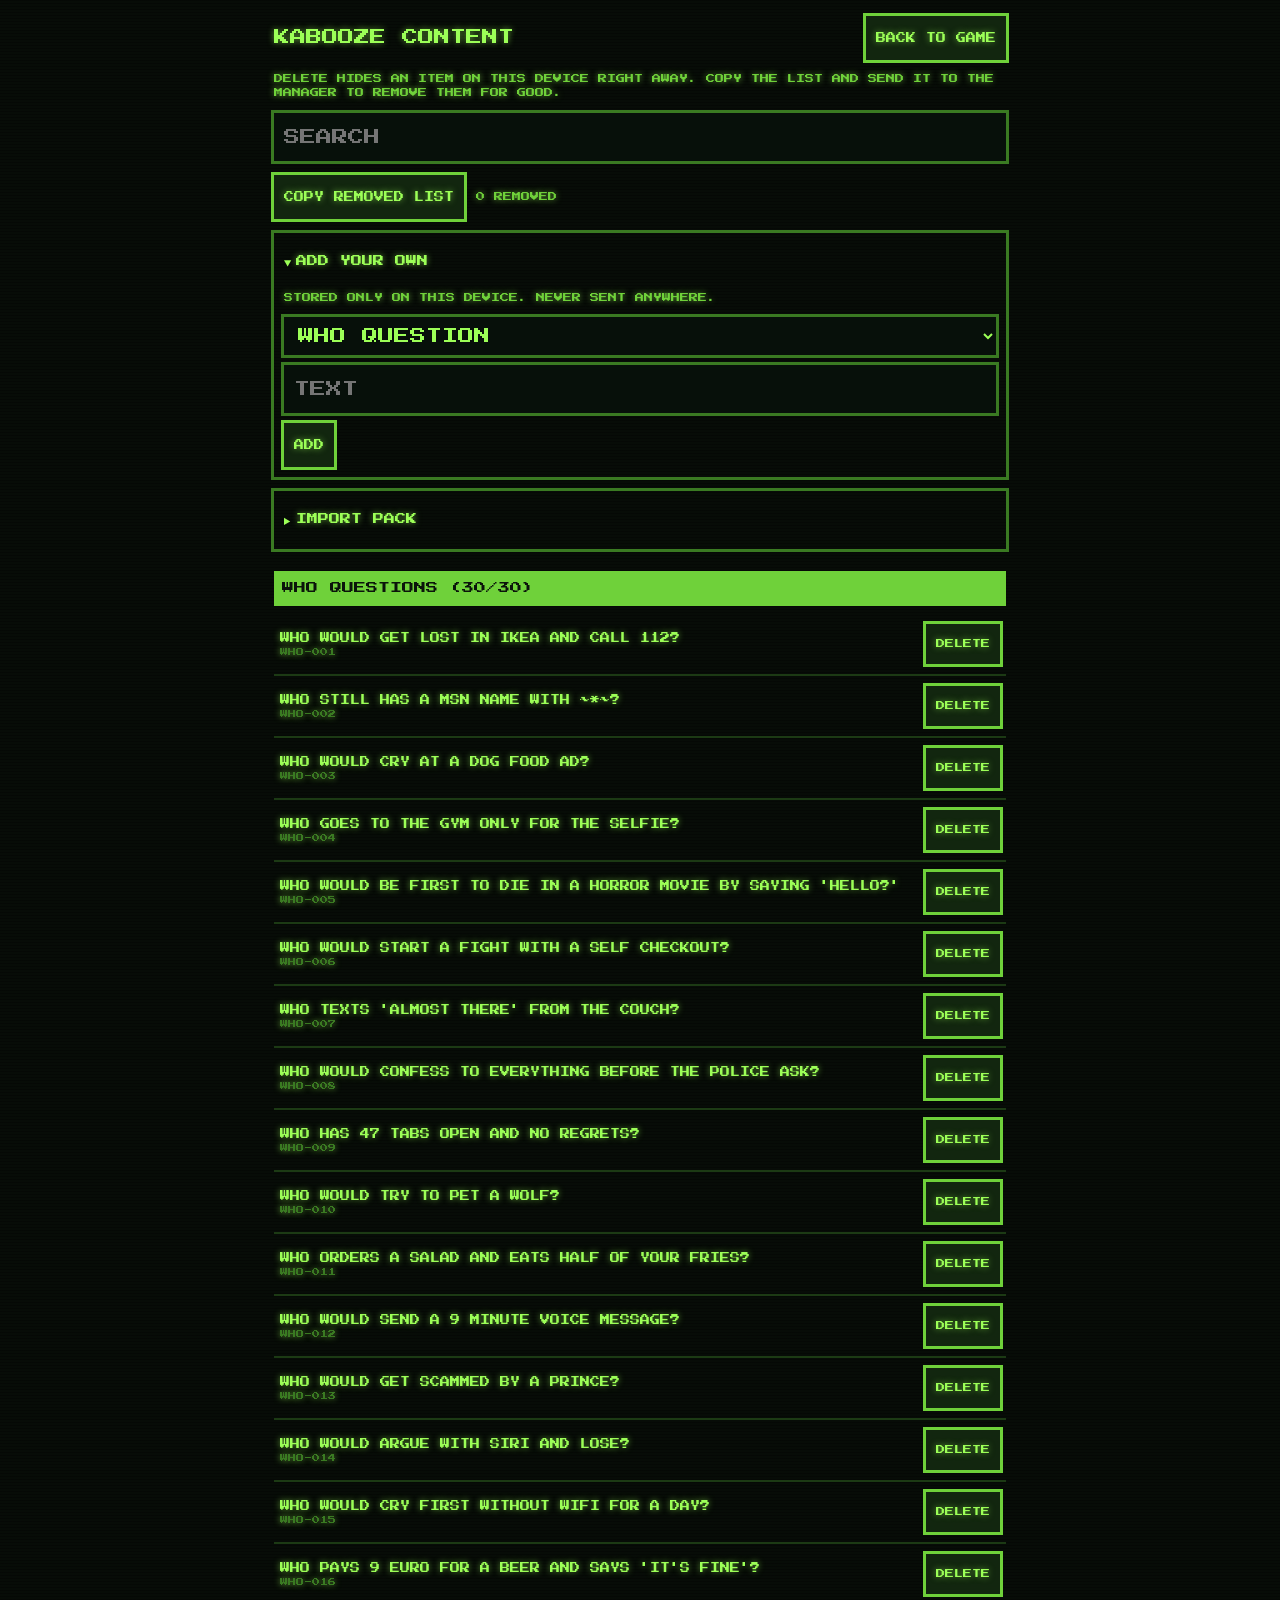
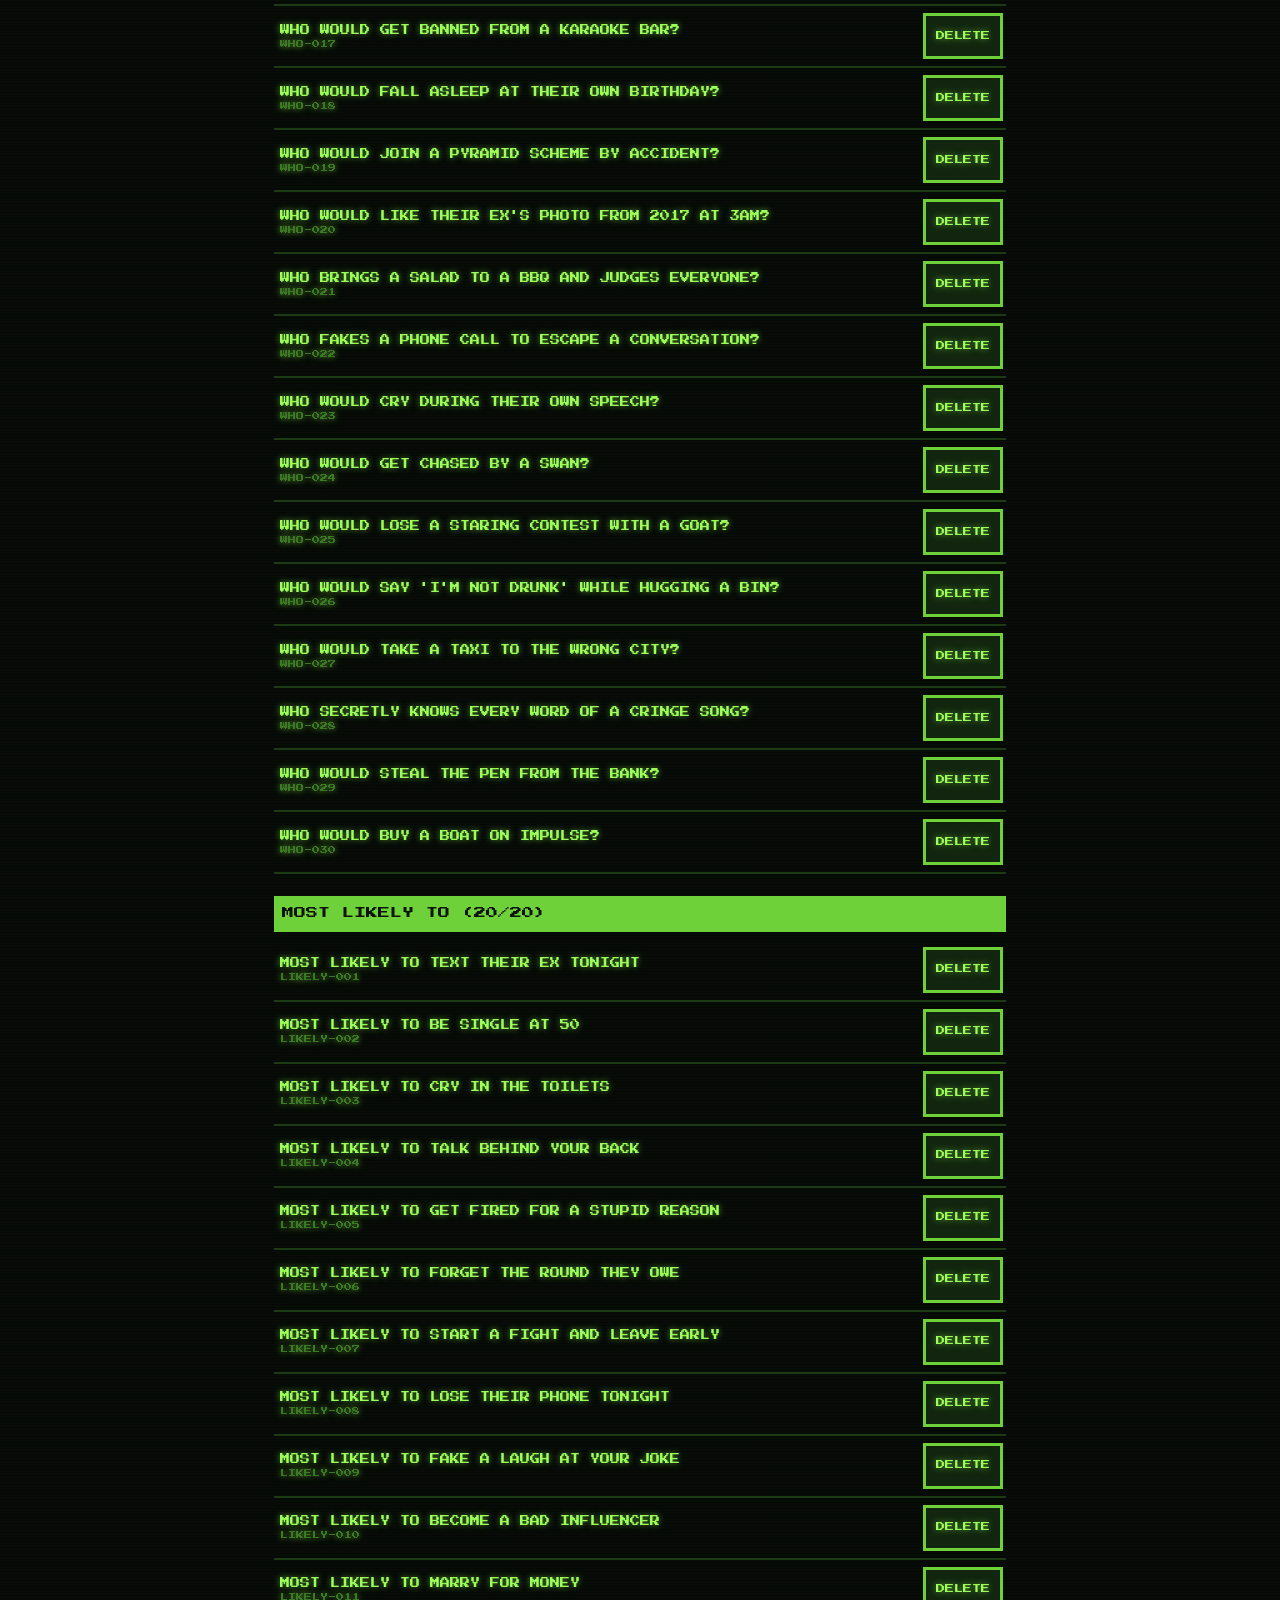
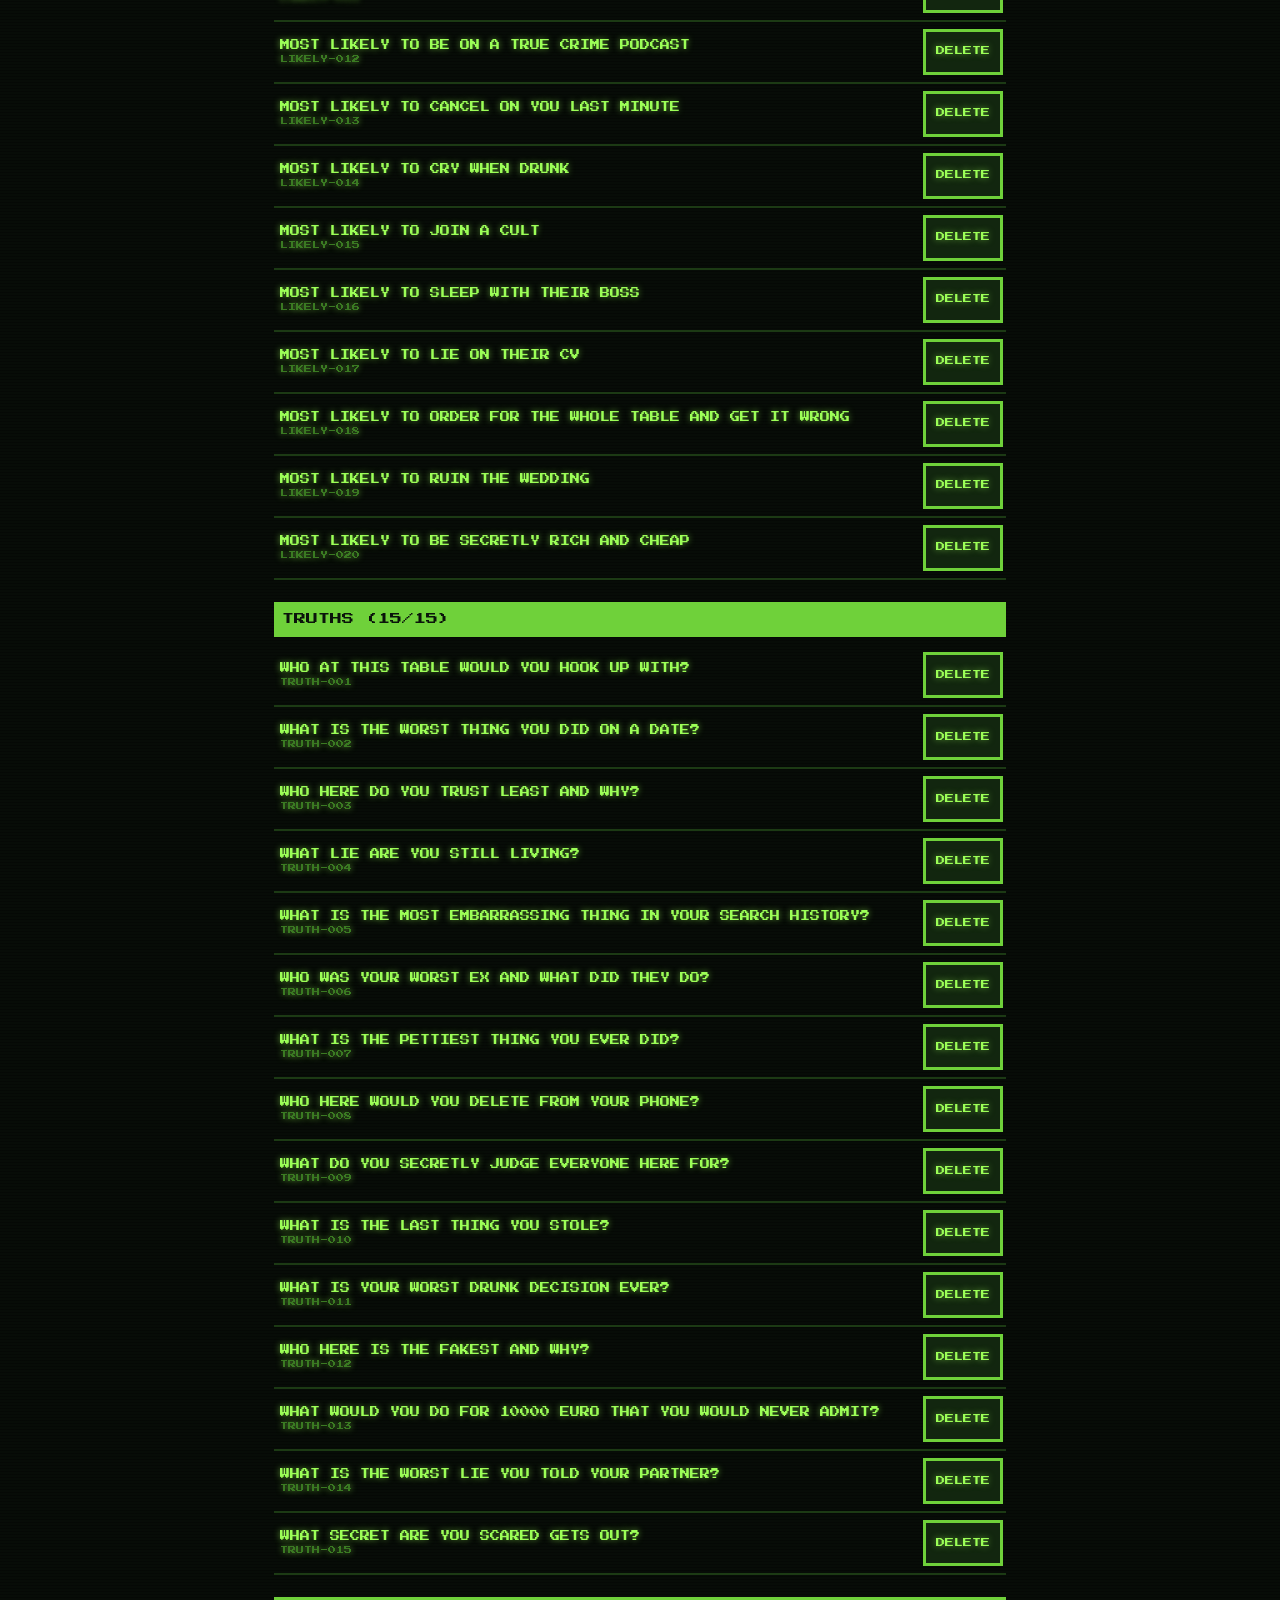
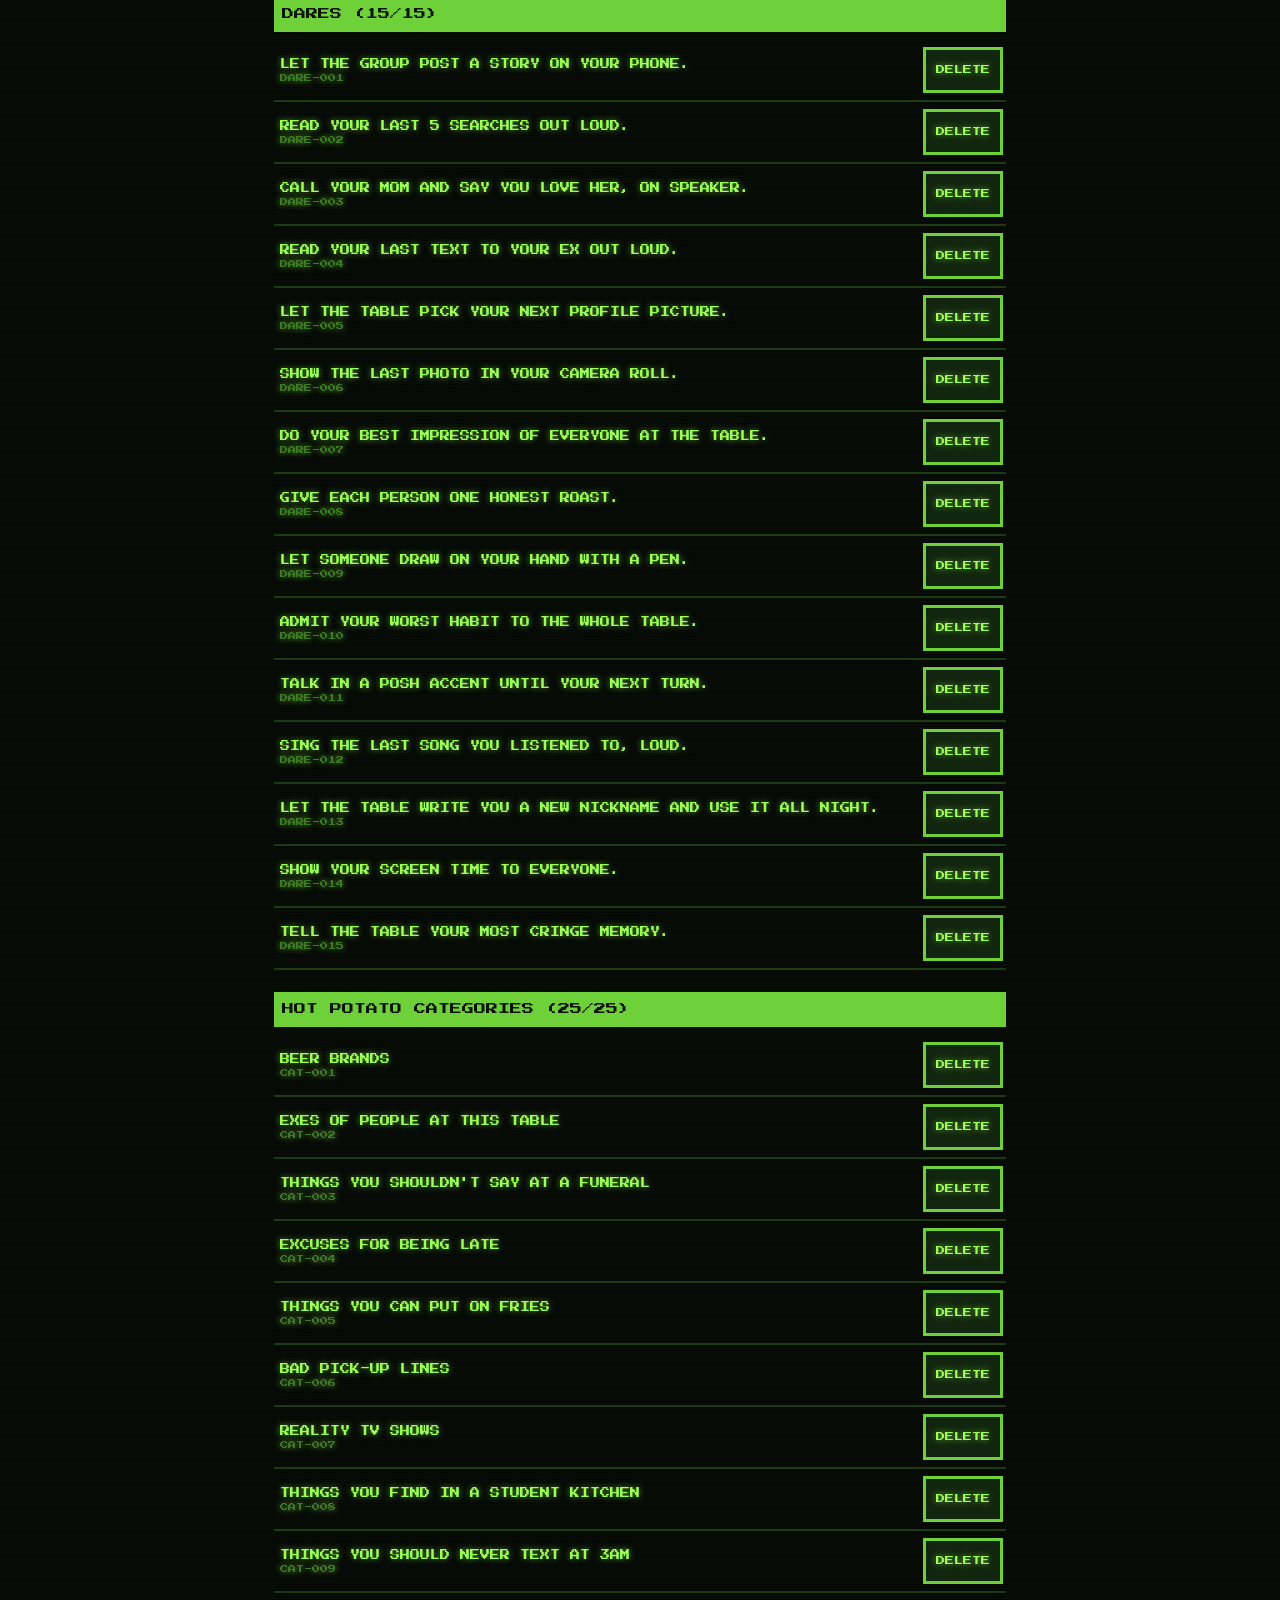
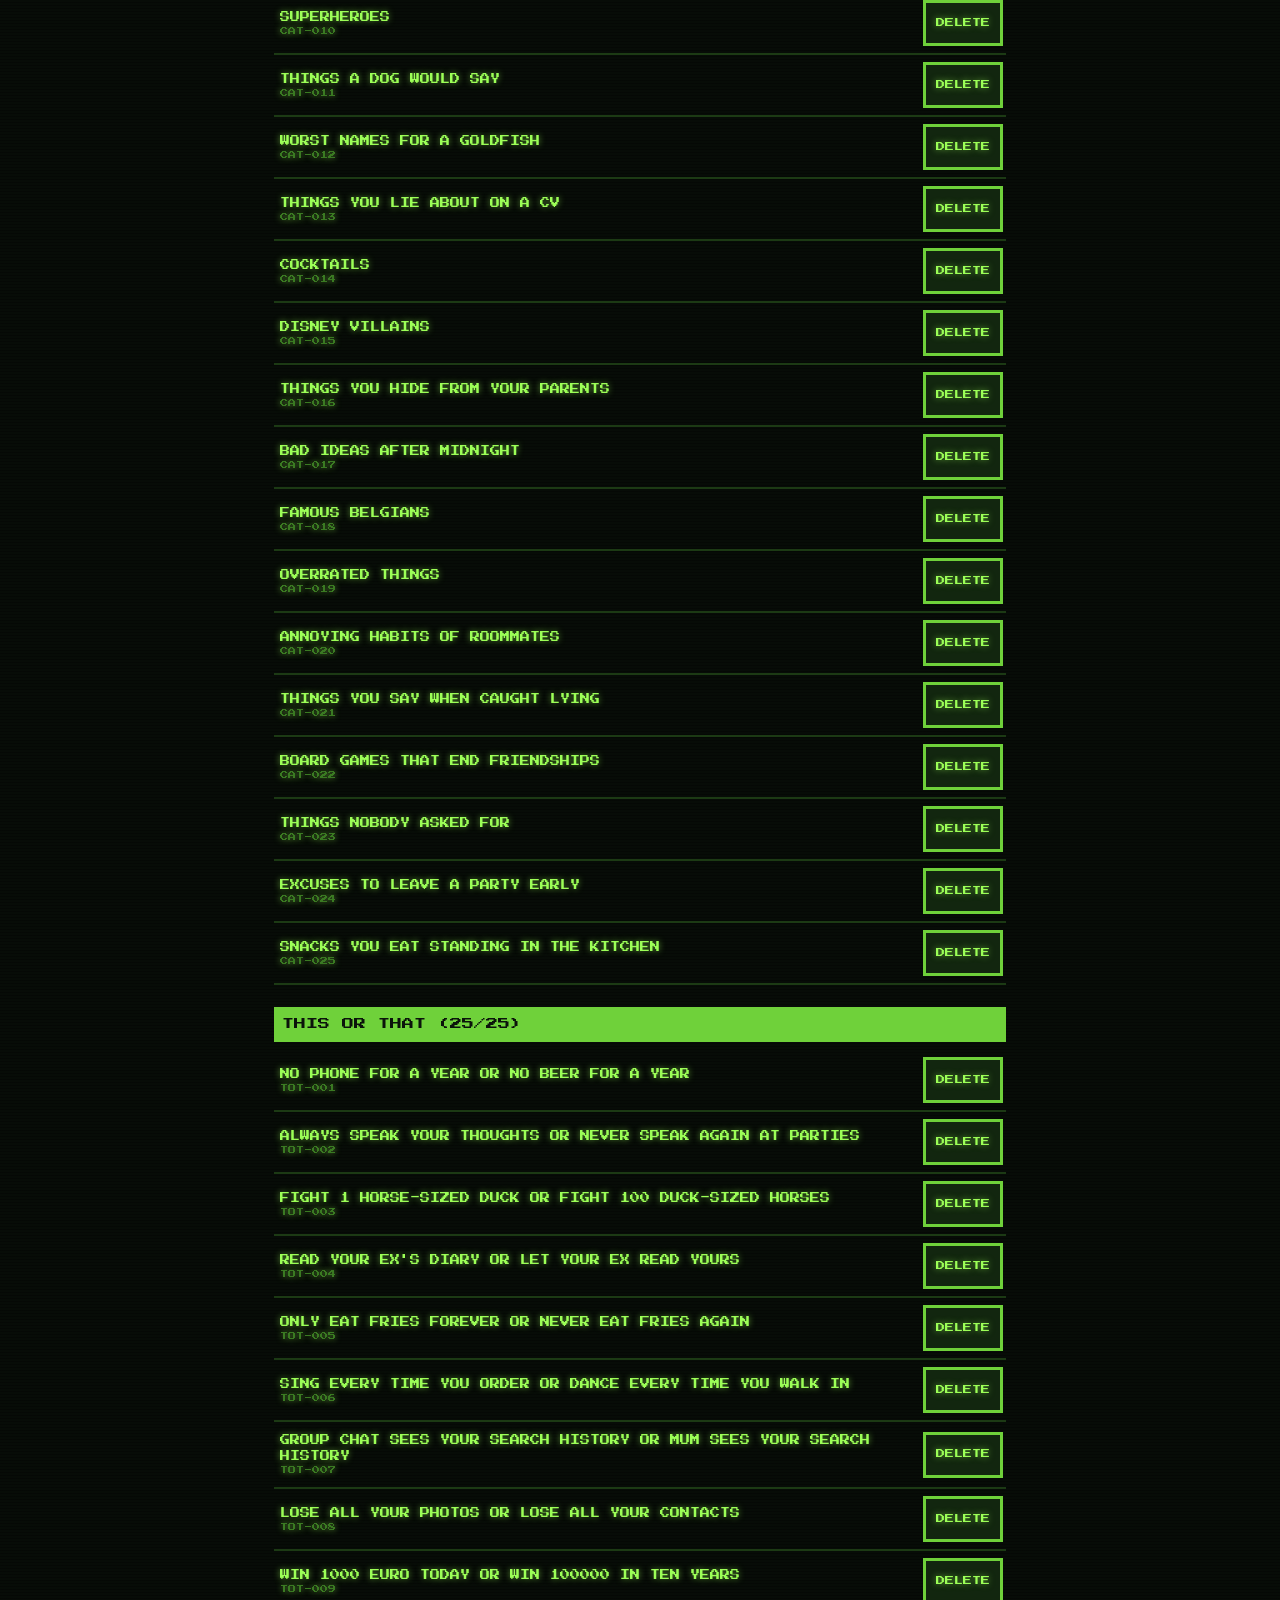
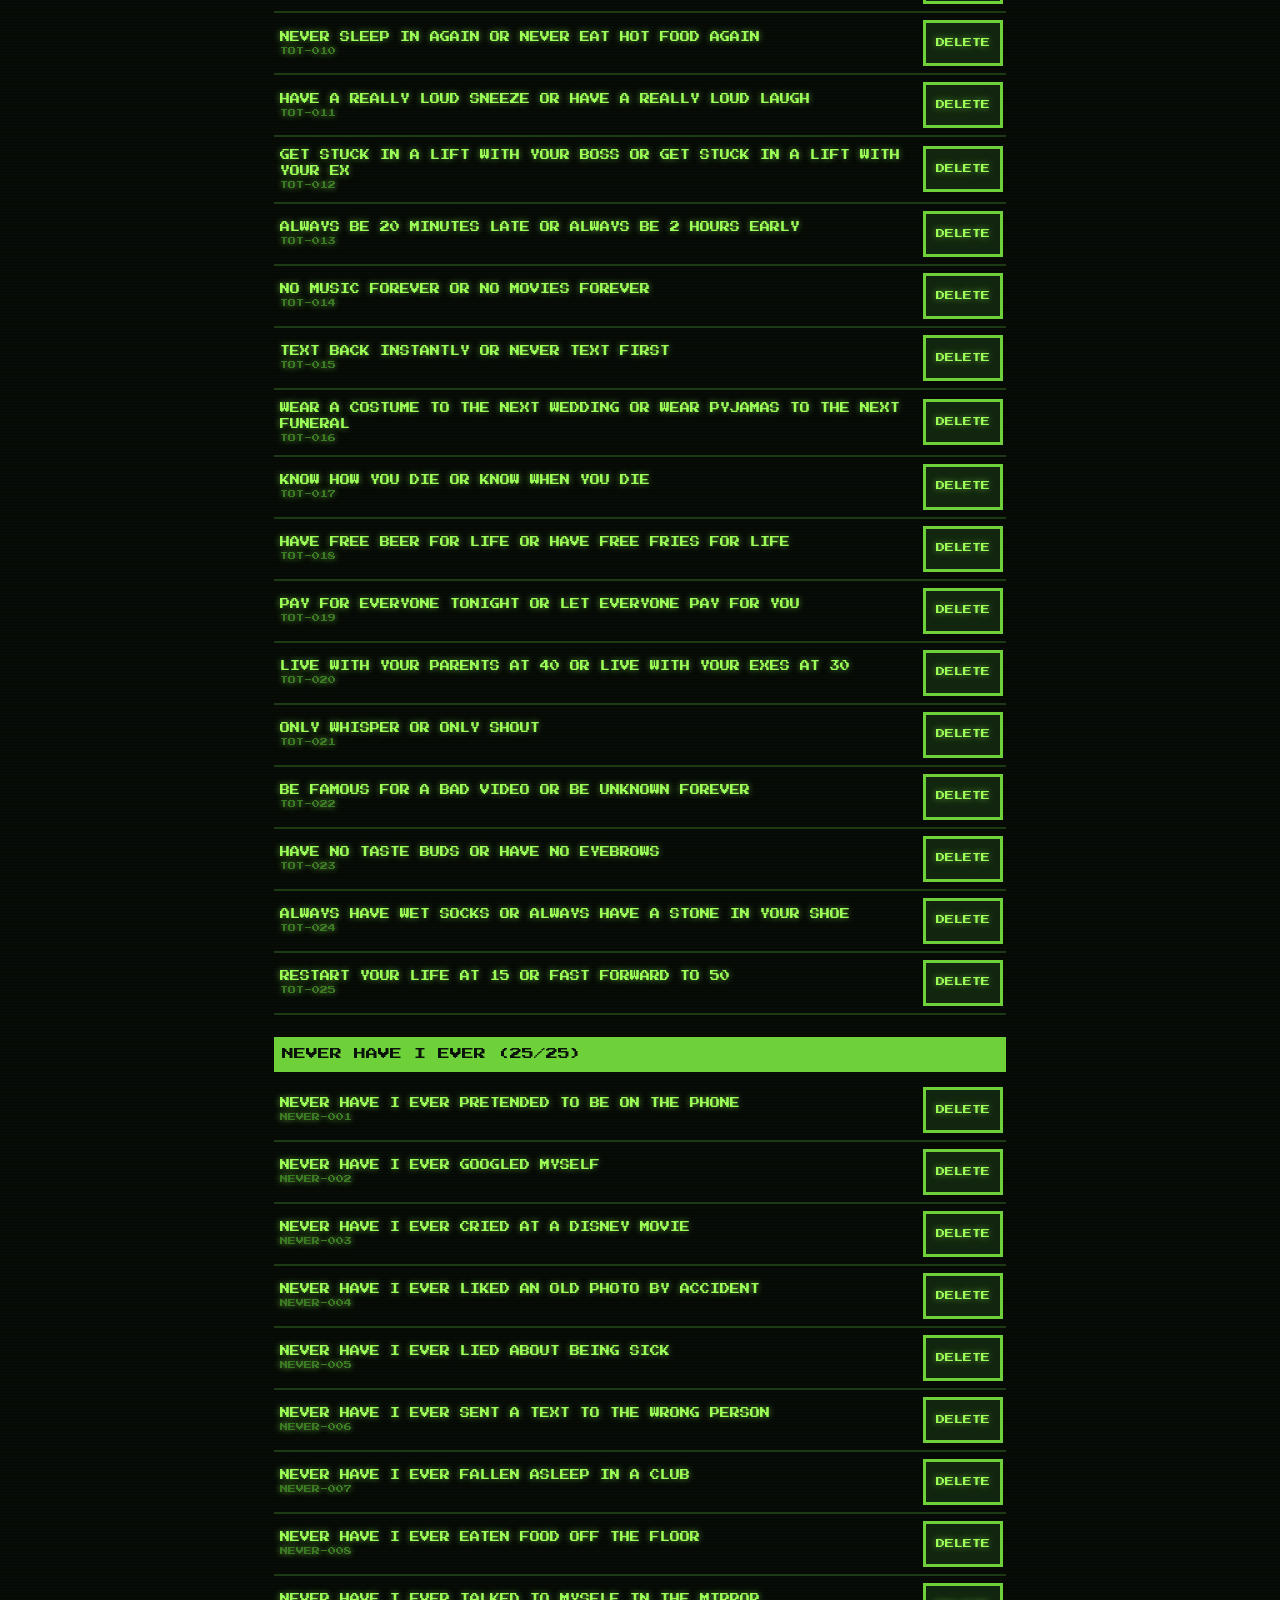
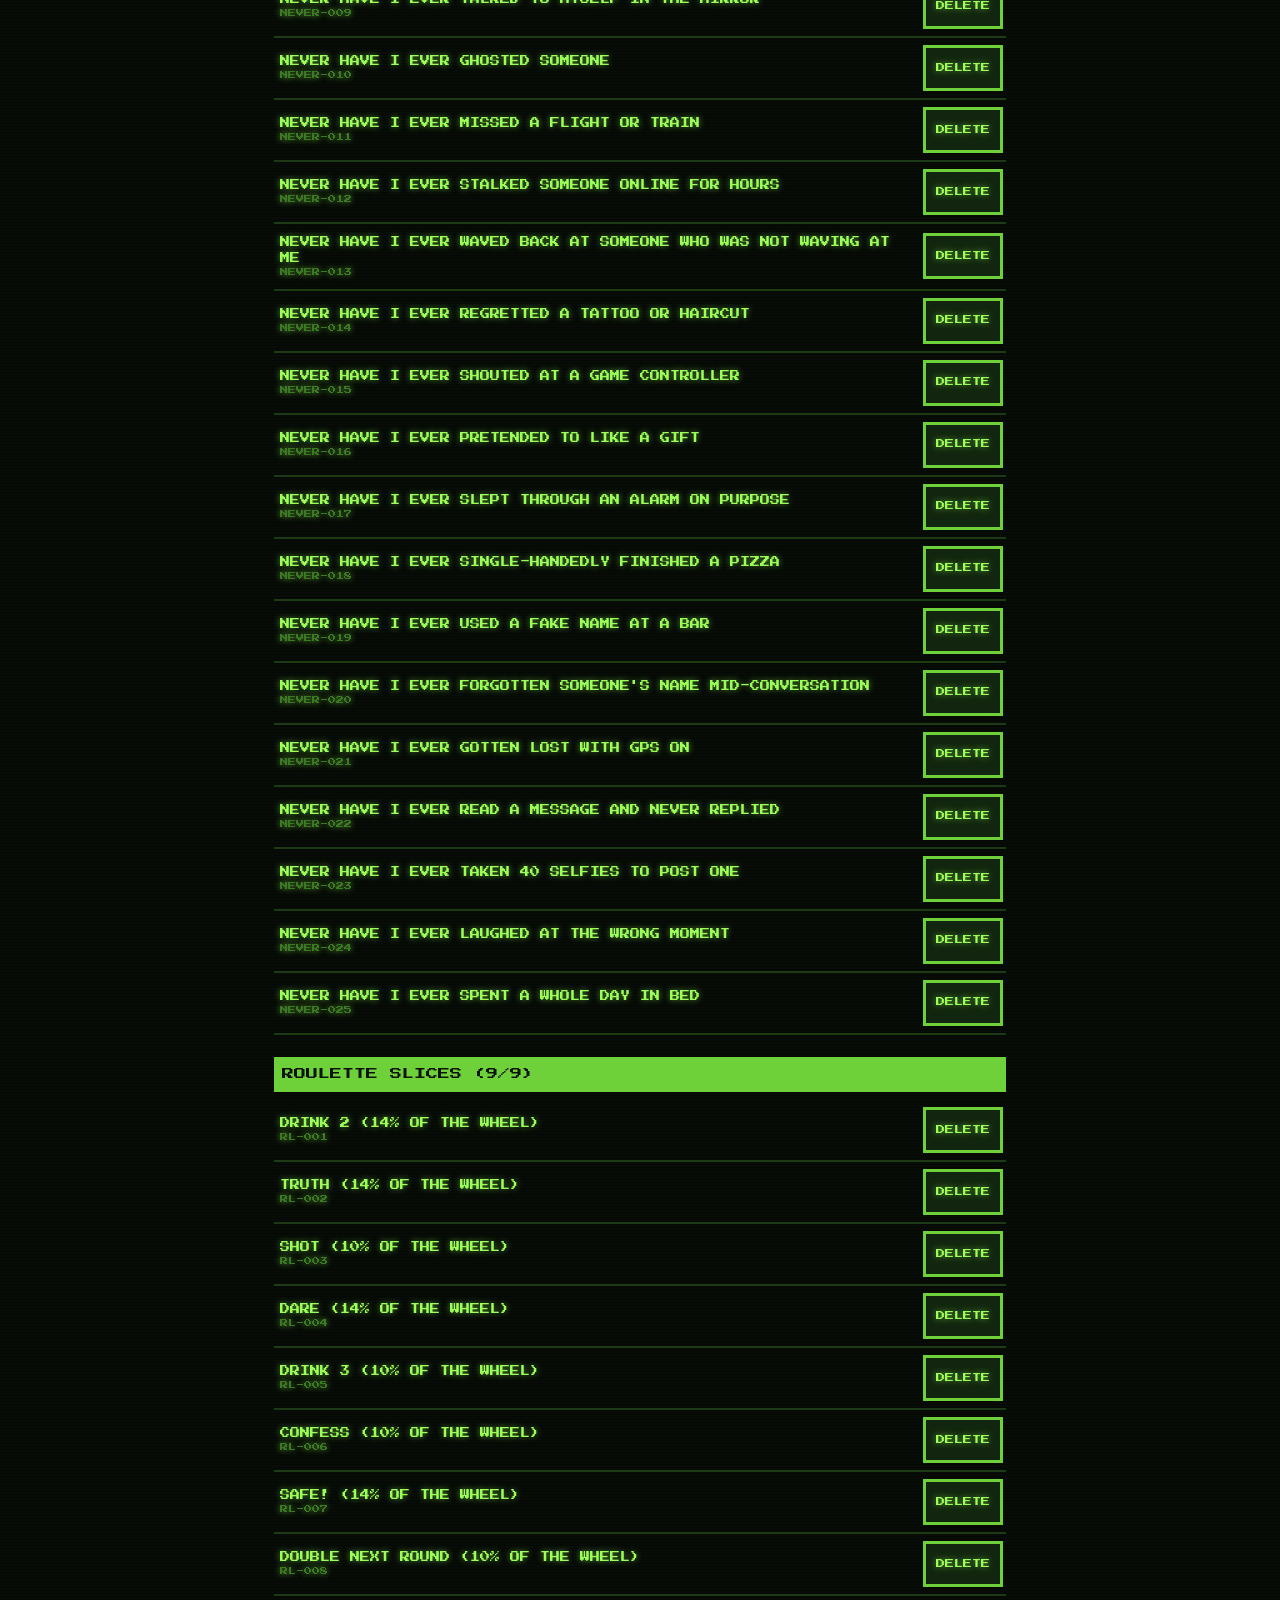
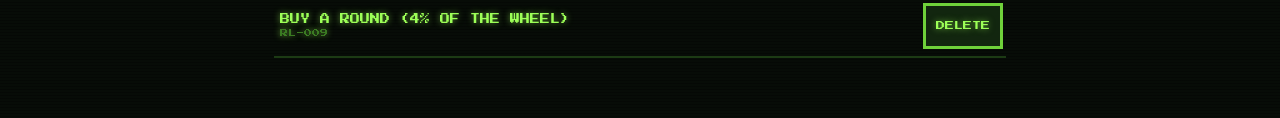
==== content.html @ bb295bc7 "Touch everywhere except round choices, fuse starts at first round, new rounds, content database Co-A" ====
<!doctype html>
<html lang="en">
<head>
<meta charset="utf-8">
<meta name="viewport" content="width=device-width,initial-scale=1">
<meta name="theme-color" content="#0b140b">
<title>KABOOZE CONTENT</title>
<link rel="stylesheet" href="content.css">
</head>
<body>
<main>
  <header>
    <h1>KABOOZE CONTENT</h1>
    <a class="b" href="index.html">BACK TO GAME</a>
  </header>
  <p class="note">DELETE HIDES AN ITEM ON THIS DEVICE RIGHT AWAY. COPY THE LIST AND SEND IT TO THE MANAGER TO REMOVE THEM FOR GOOD.</p>
  <input id="q" type="text" placeholder="SEARCH" autocomplete="off" spellcheck="false">
  <div class="bar"><button class="b" id="copy">COPY REMOVED LIST</button><span id="rc"></span></div>
  <details id="addbox" open>
    <summary>ADD YOUR OWN</summary>
    <p class="note">STORED ONLY ON THIS DEVICE. NEVER SENT ANYWHERE.</p>
    <select id="ctype">
      <option value="who">WHO QUESTION</option><option value="likely">MOST LIKELY TO</option><option value="post">WHO POSTED THIS</option>
      <option value="truth">TRUTH</option><option value="dare">DARE</option><option value="category">HOT POTATO CATEGORY</option>
      <option value="tot">THIS OR THAT (A | B)</option><option value="never">NEVER HAVE I EVER</option>
    </select>
    <input id="ctext" type="text" maxlength="120" placeholder="TEXT" autocomplete="off" spellcheck="false">
    <input id="cauthor" type="text" maxlength="12" placeholder="PLAYER NAME THIS POST BELONGS TO" autocomplete="off" spellcheck="false" hidden>
    <button id="cadd">ADD</button> <span id="cmsg" class="msg"></span>
  </details>
  <details id="packbox">
    <summary>IMPORT PACK</summary>
    <p class="note">PASTE A JSON ARRAY LIKE [{"type":"who","text":"WHO ...?"},{"type":"post","text":"...","author":"BERT"}]</p>
    <textarea id="pack" rows="6" spellcheck="false" placeholder='[{"type":"post","text":"...","author":"BERT"}]'></textarea>
    <button id="pimp">IMPORT</button> <span id="pmsg" class="msg"></span>
  </details>
  <div id="list"></div>
</main>
<script src="js/content-fallback.js"></script>
<script src="js/content.js"></script>
</body>
</html>
---- content.css ----
@font-face { font-family: 'PS2P'; src: url('assets/fonts/pressstart2p.ttf') format('truetype'); font-display: swap; }
* { box-sizing: border-box; margin: 0; padding: 0; }
html { background: #070c07; }
body { font-family: 'PS2P', monospace; color: #9cff57; font-size: 11px; line-height: 1.6; text-transform: uppercase; text-shadow: 0 0 6px rgba(156,255,87,.6);
  background-image: repeating-linear-gradient(to bottom, rgba(0,0,0,.3) 0 1px, transparent 1px 3px); min-height: 100vh; }
main { max-width: 760px; margin: 0 auto; padding: 16px 14px 60px; }
header { display: flex; align-items: center; justify-content: space-between; gap: 10px; margin-bottom: 12px; }
h1 { font-size: 16px; font-weight: normal; }
h2 { font-size: 12px; font-weight: normal; margin: 22px 0 8px; padding: 8px; background: #6fd13a; color: #0b140b; text-shadow: none; position: sticky; top: 0; z-index: 2; }
.note { color: #6fd13a; font-size: 9px; margin-bottom: 12px; }
.b, button { font: inherit; font-size: 10px; text-transform: uppercase; color: #9cff57; background: #12260f; border: 0; padding: 12px 10px; min-height: 44px; cursor: pointer; text-decoration: none; display: inline-flex; align-items: center; justify-content: center;
  box-shadow: 0 0 0 3px #6fd13a; text-shadow: inherit; }
.b:active, button:active { background: #9cff57; color: #0b140b; }
input { font: inherit; font-size: 16px; text-transform: uppercase; width: 100%; height: 48px; padding: 0 10px; color: #9cff57; background: #07100a; border: 0; outline: 0; caret-color: #9cff57; caret-shape: block; box-shadow: 0 0 0 3px #3a7a22; margin-bottom: 14px; }
input:focus { box-shadow: 0 0 0 3px #9cff57; }
.bar { display: flex; align-items: center; gap: 12px; flex-wrap: wrap; margin-bottom: 6px; }
#rc { color: #6fd13a; font-size: 9px; }
.it { display: flex; align-items: center; gap: 10px; padding: 10px 6px; border-bottom: 2px solid #1c3a14; }
.it span { flex: 1; min-width: 0; word-break: break-word; font-size: 10px; }
.it small { display: block; color: #3a7a22; font-size: 8px; }
.it button { flex: none; min-height: 40px; font-size: 9px; }
.it.gone span { text-decoration: line-through; color: #3a7a22; }
.it.gone button { box-shadow: 0 0 0 3px #ff6a2a; color: #ff6a2a; }

details { margin: 14px 0; box-shadow: 0 0 0 3px #3a7a22; padding: 10px; }
summary { cursor: pointer; font-size: 11px; min-height: 28px; }
details > * { margin-top: 10px; }
select, textarea { font: inherit; font-size: 16px; text-transform: uppercase; width: 100%; padding: 10px; color: #9cff57; background: #07100a; border: 0; outline: 0; box-shadow: 0 0 0 3px #3a7a22; display: block; }
textarea { text-transform: none; font-size: 12px; }
details input { margin-bottom: 0; }
.msg { font-size: 9px; color: #ff6a2a; }
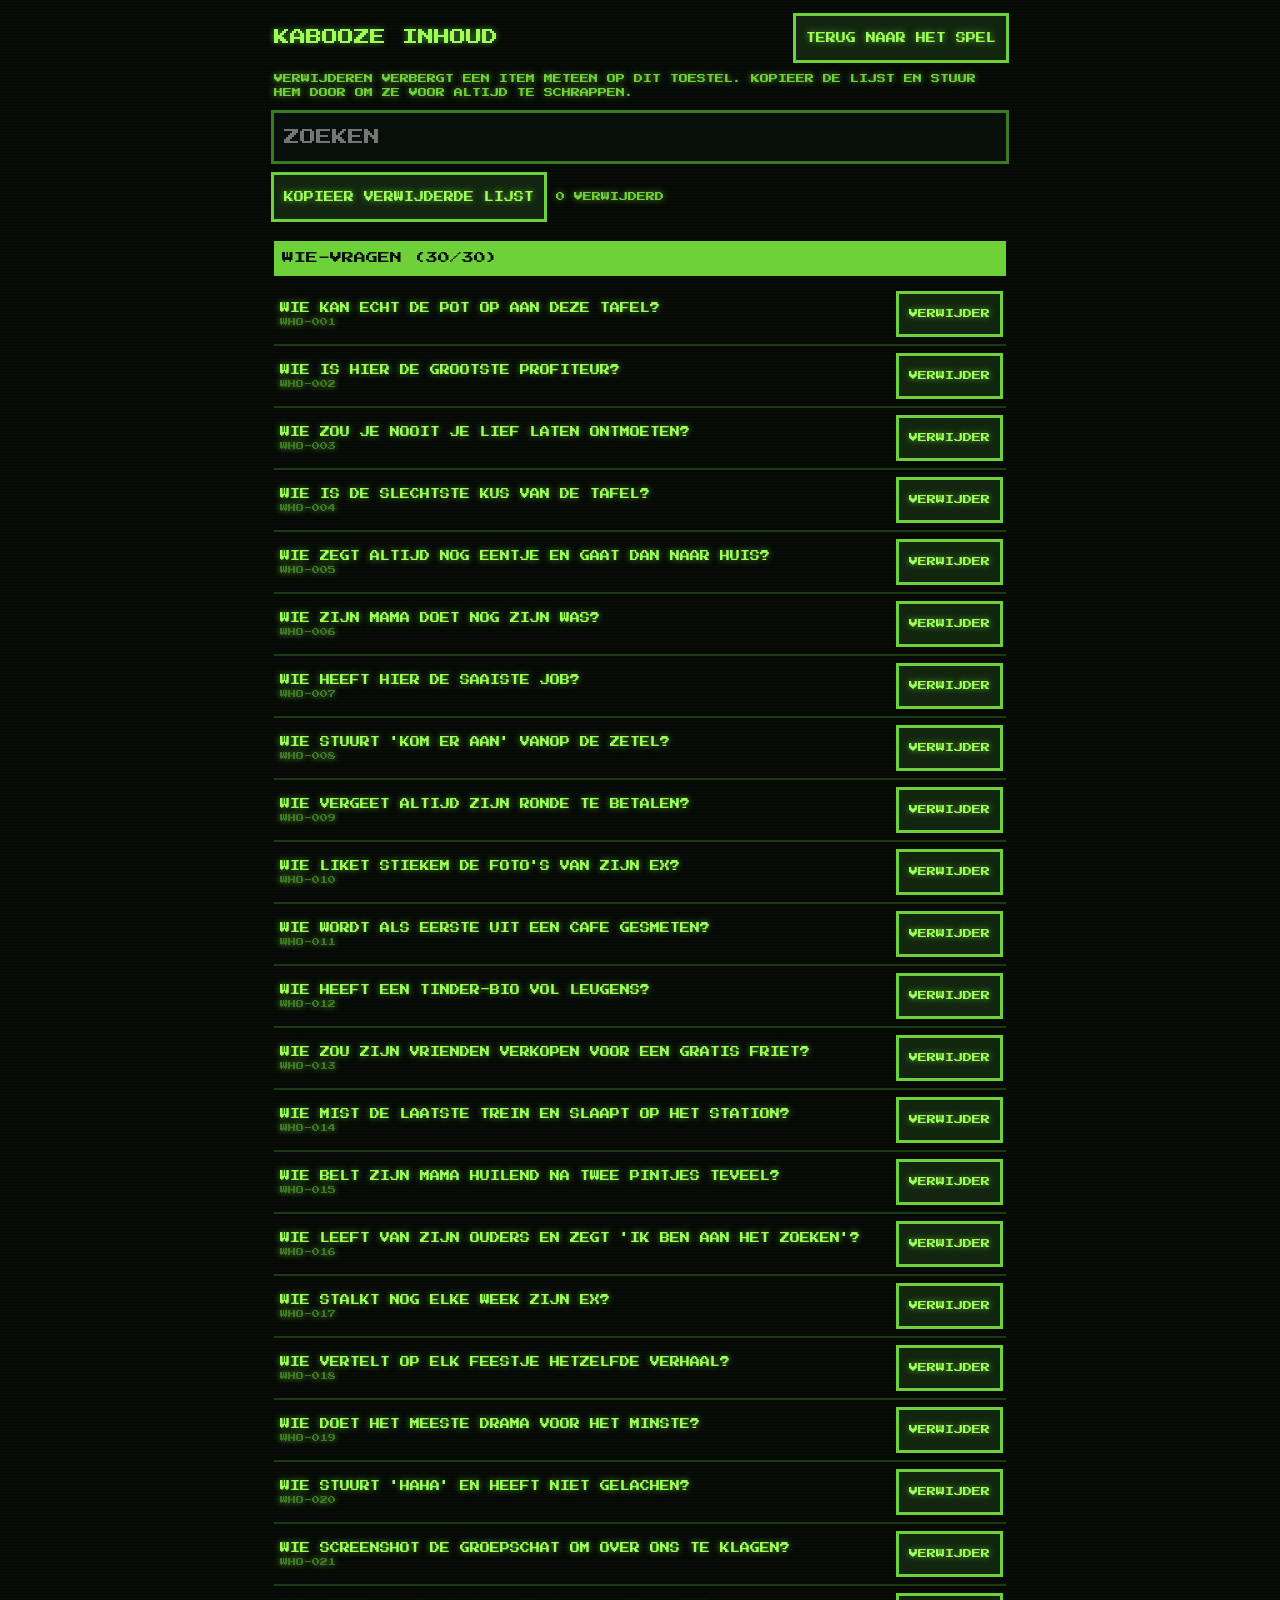
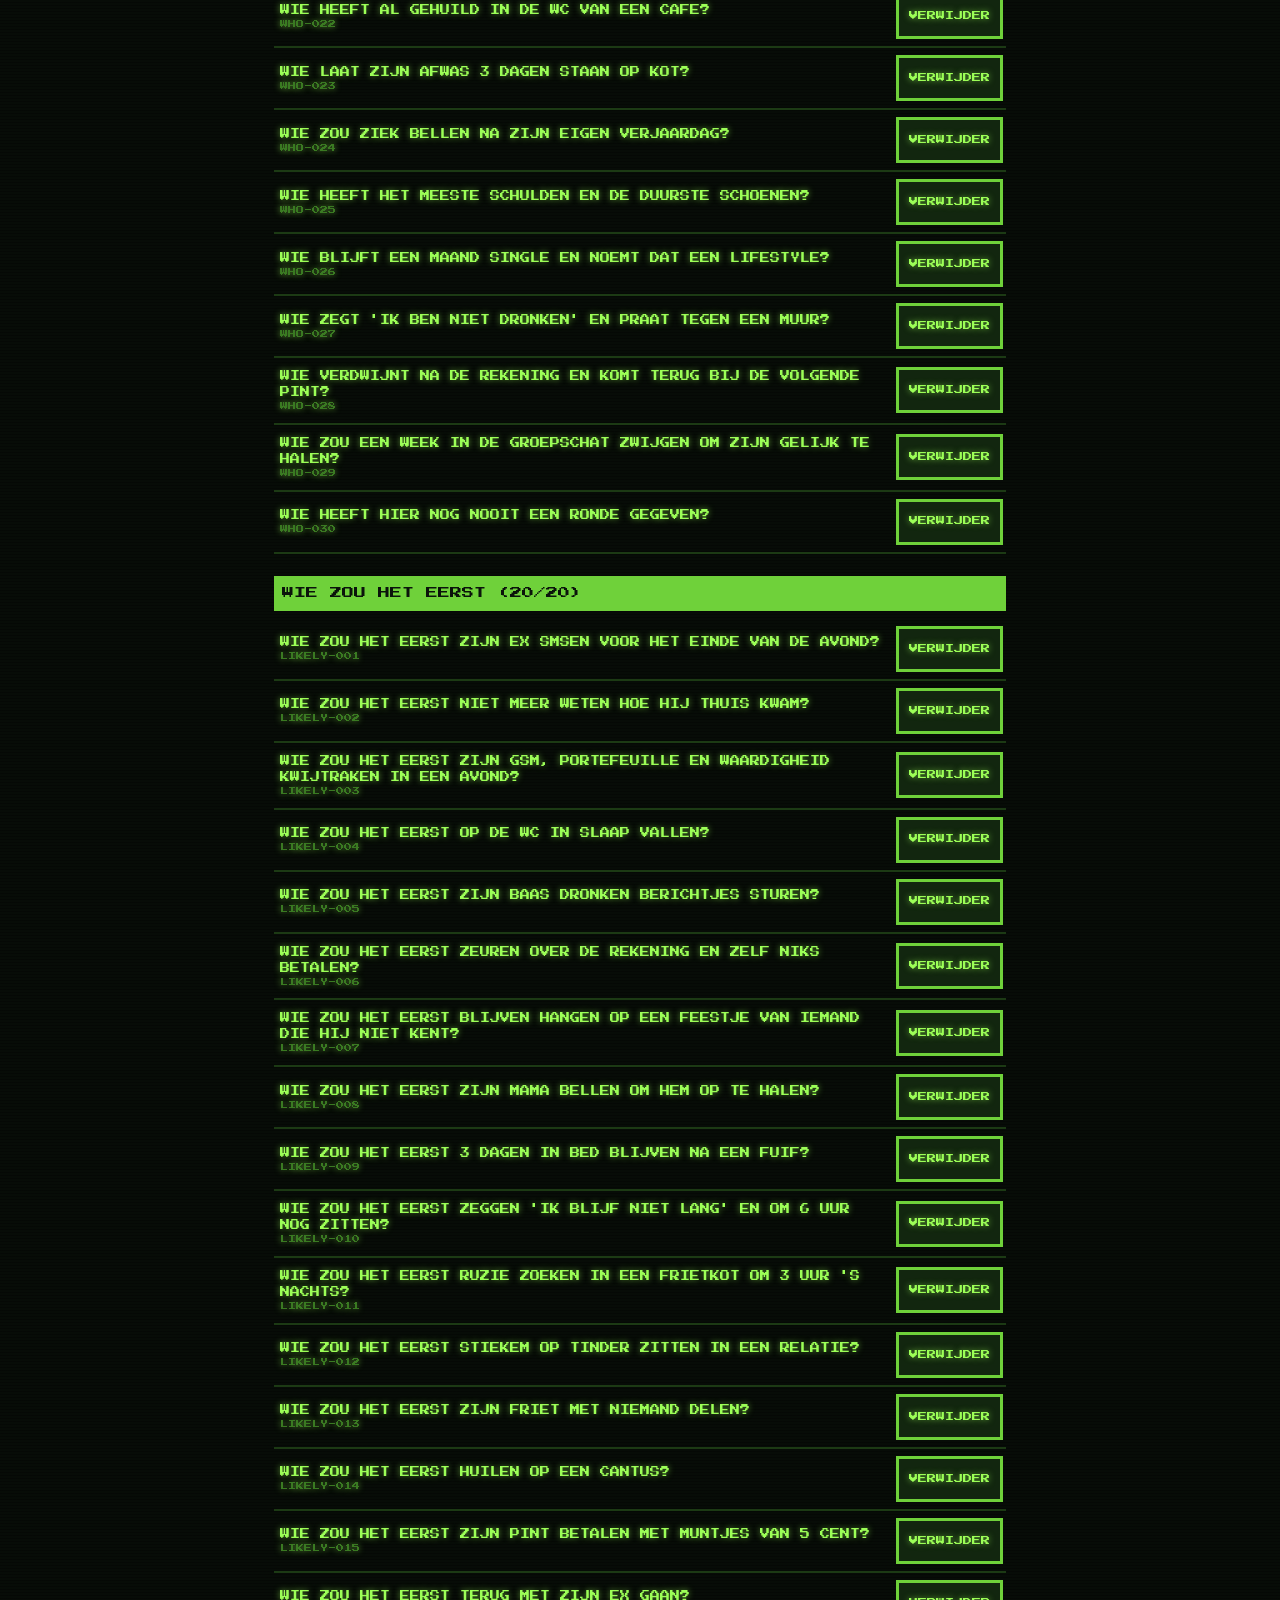
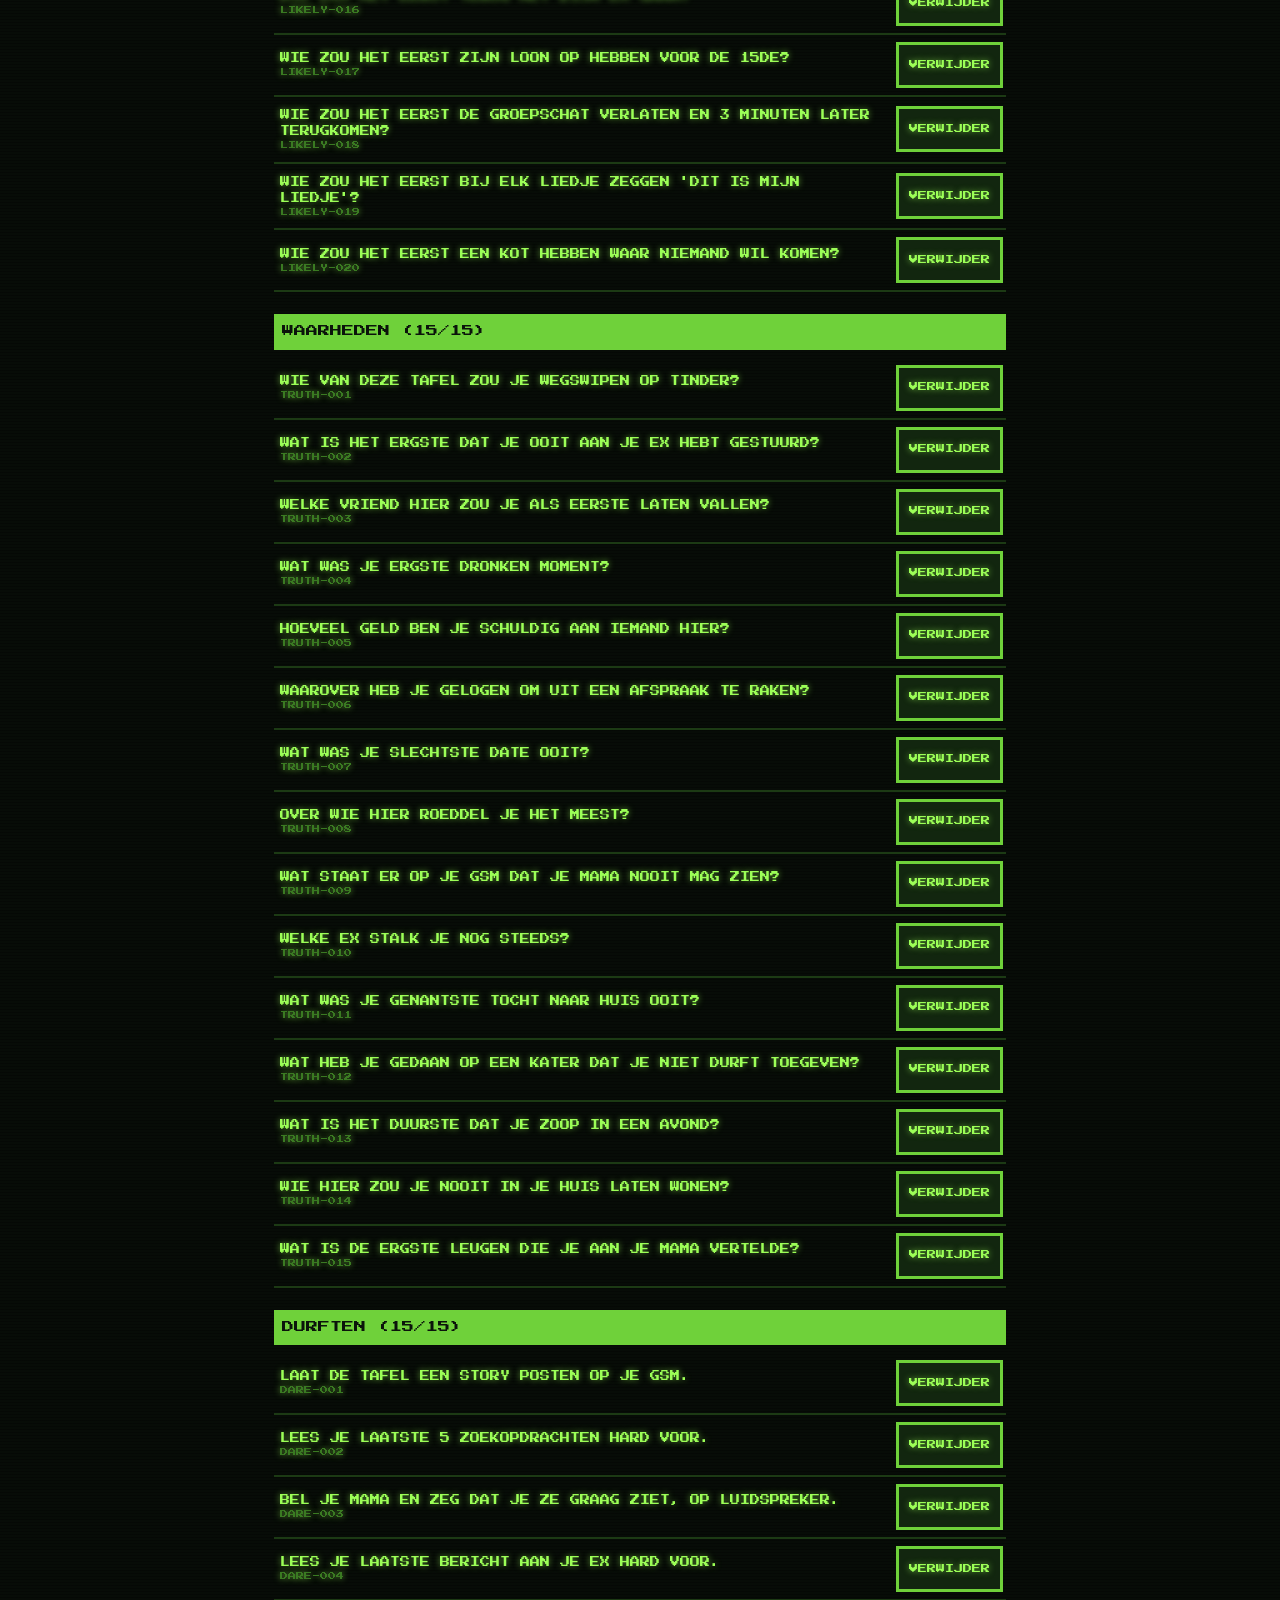
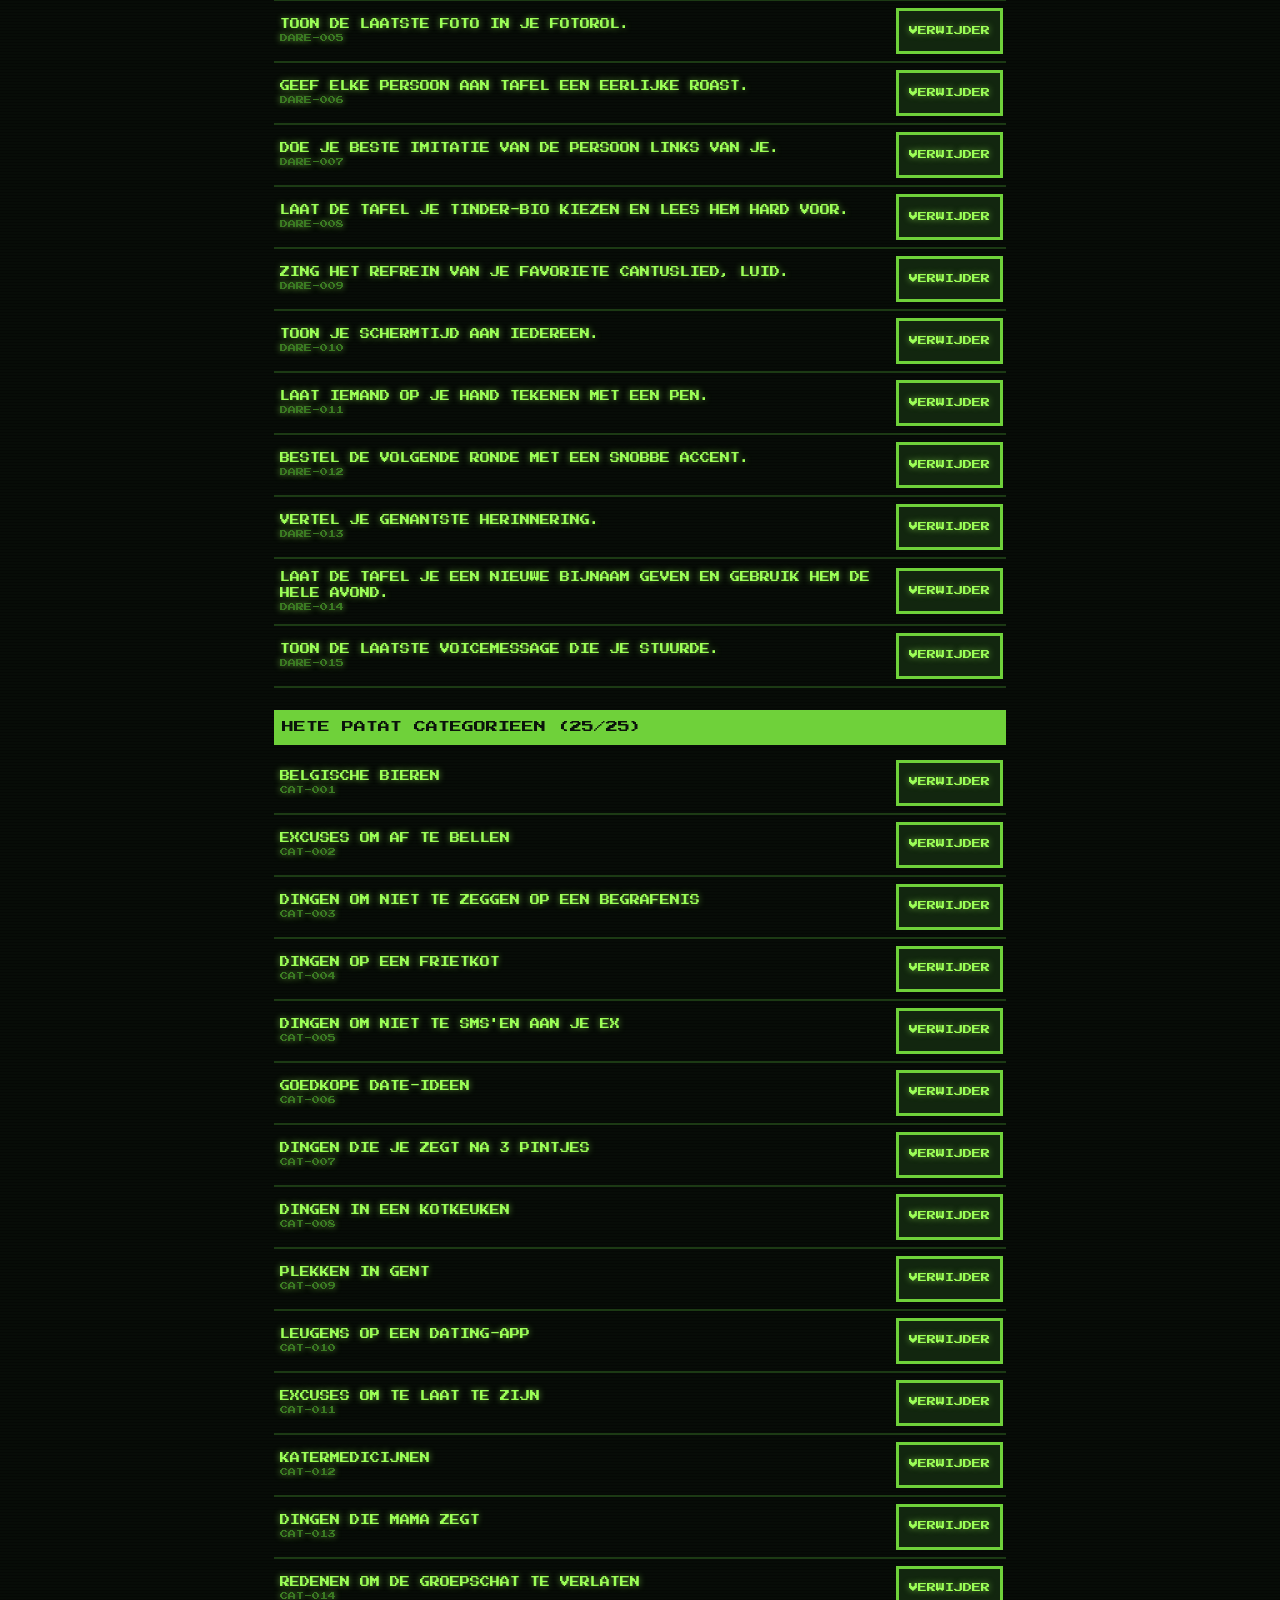
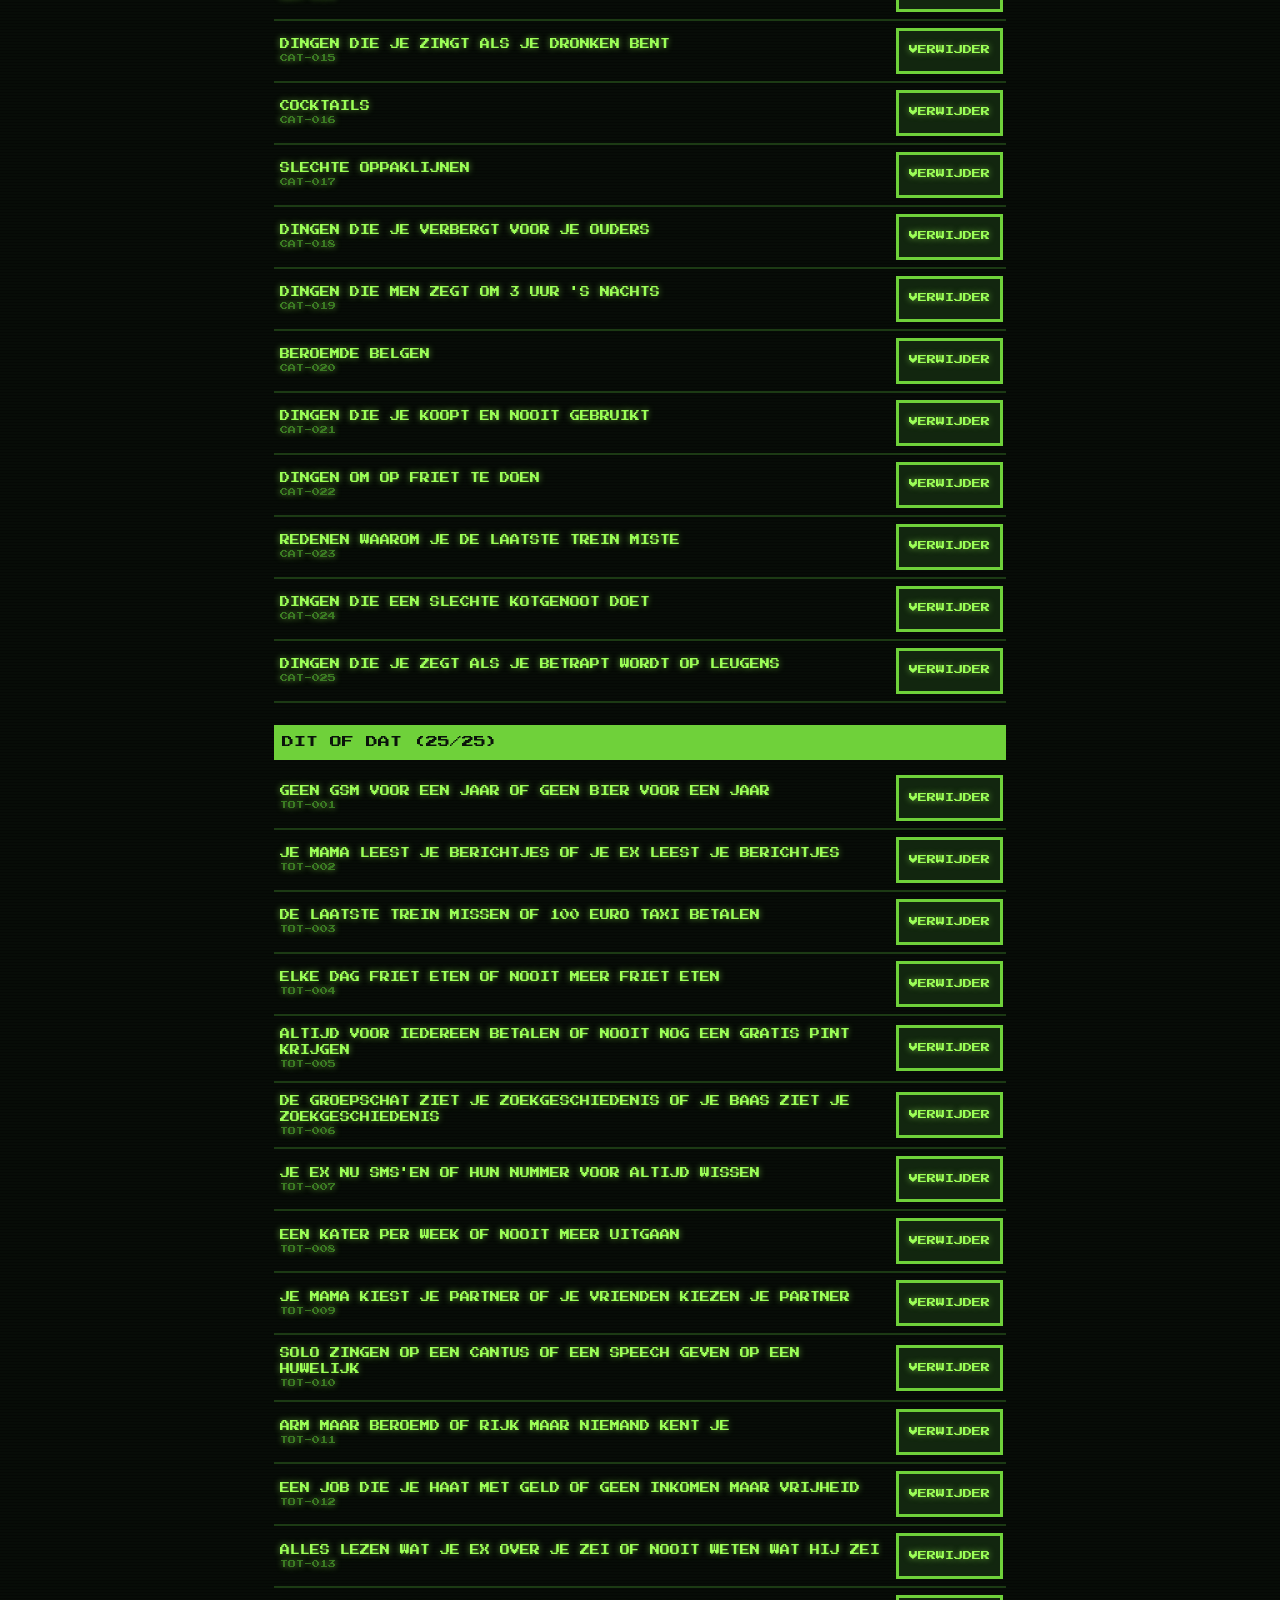
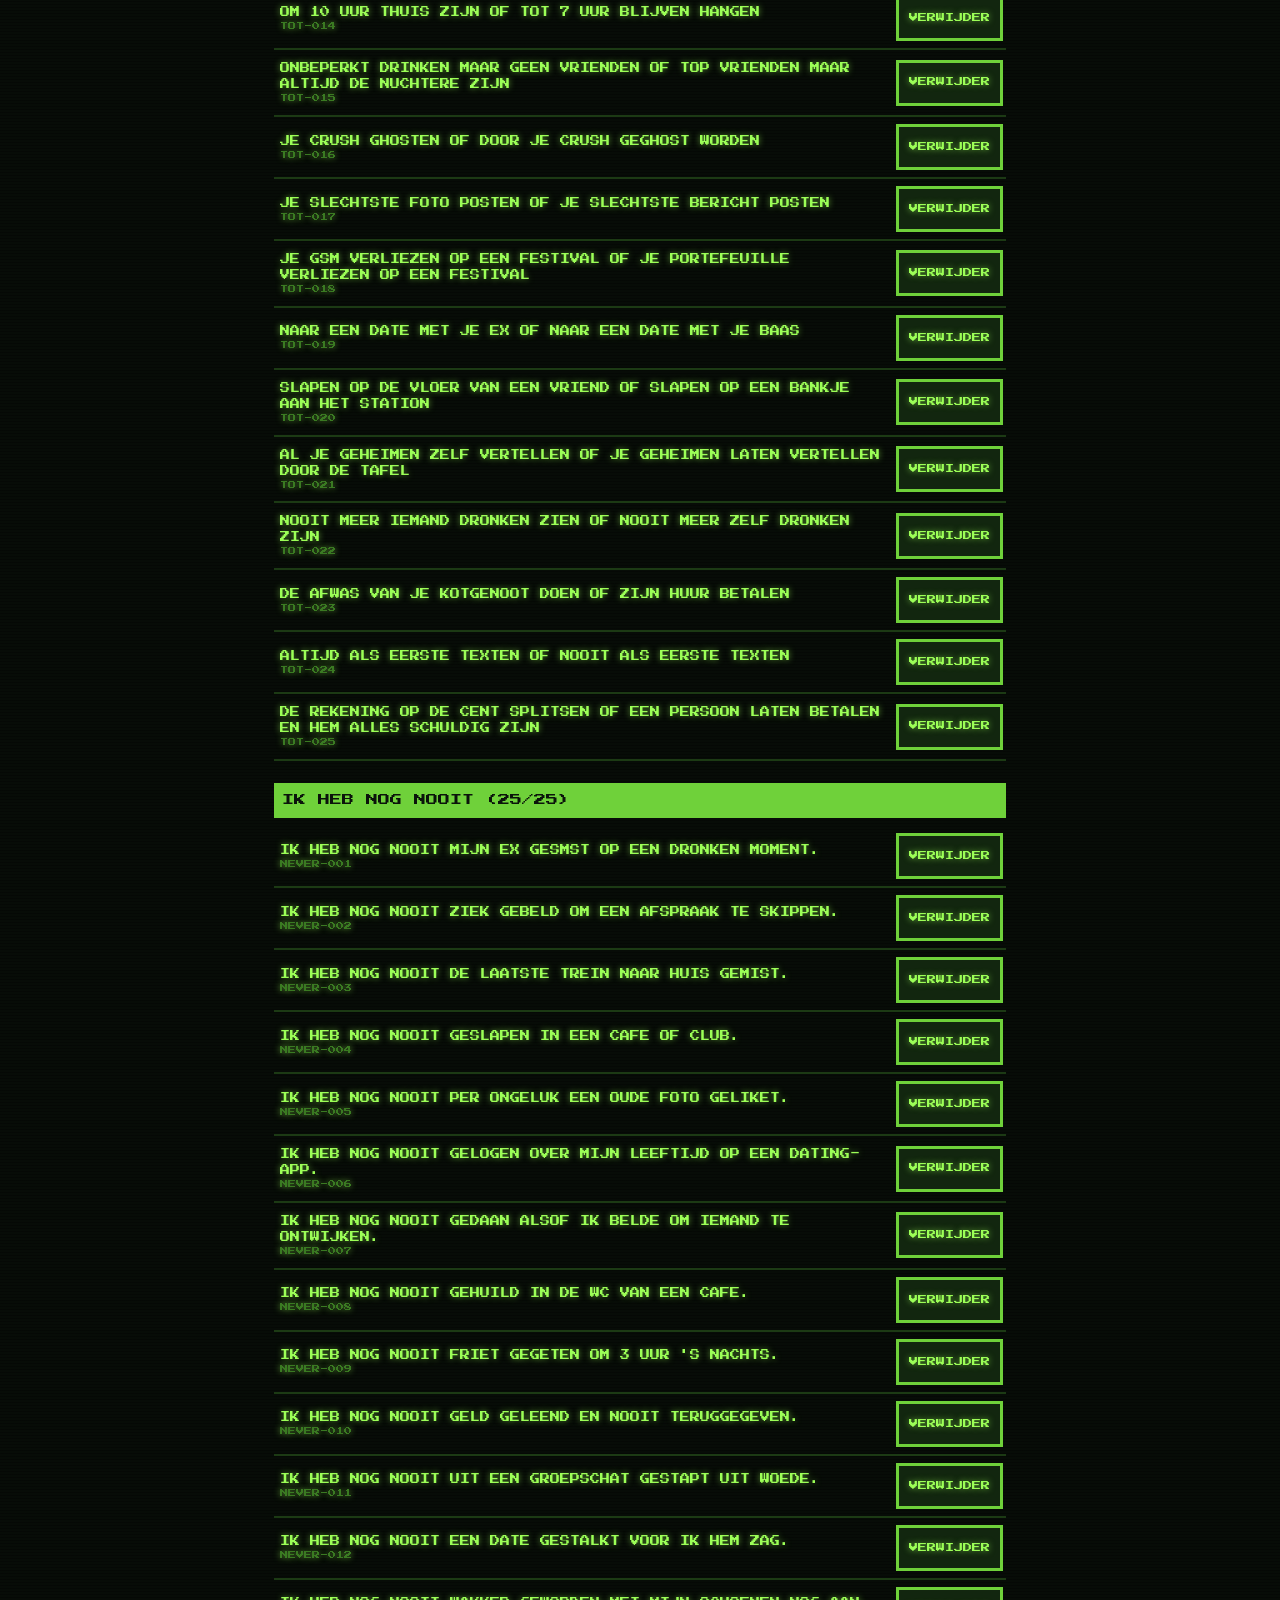
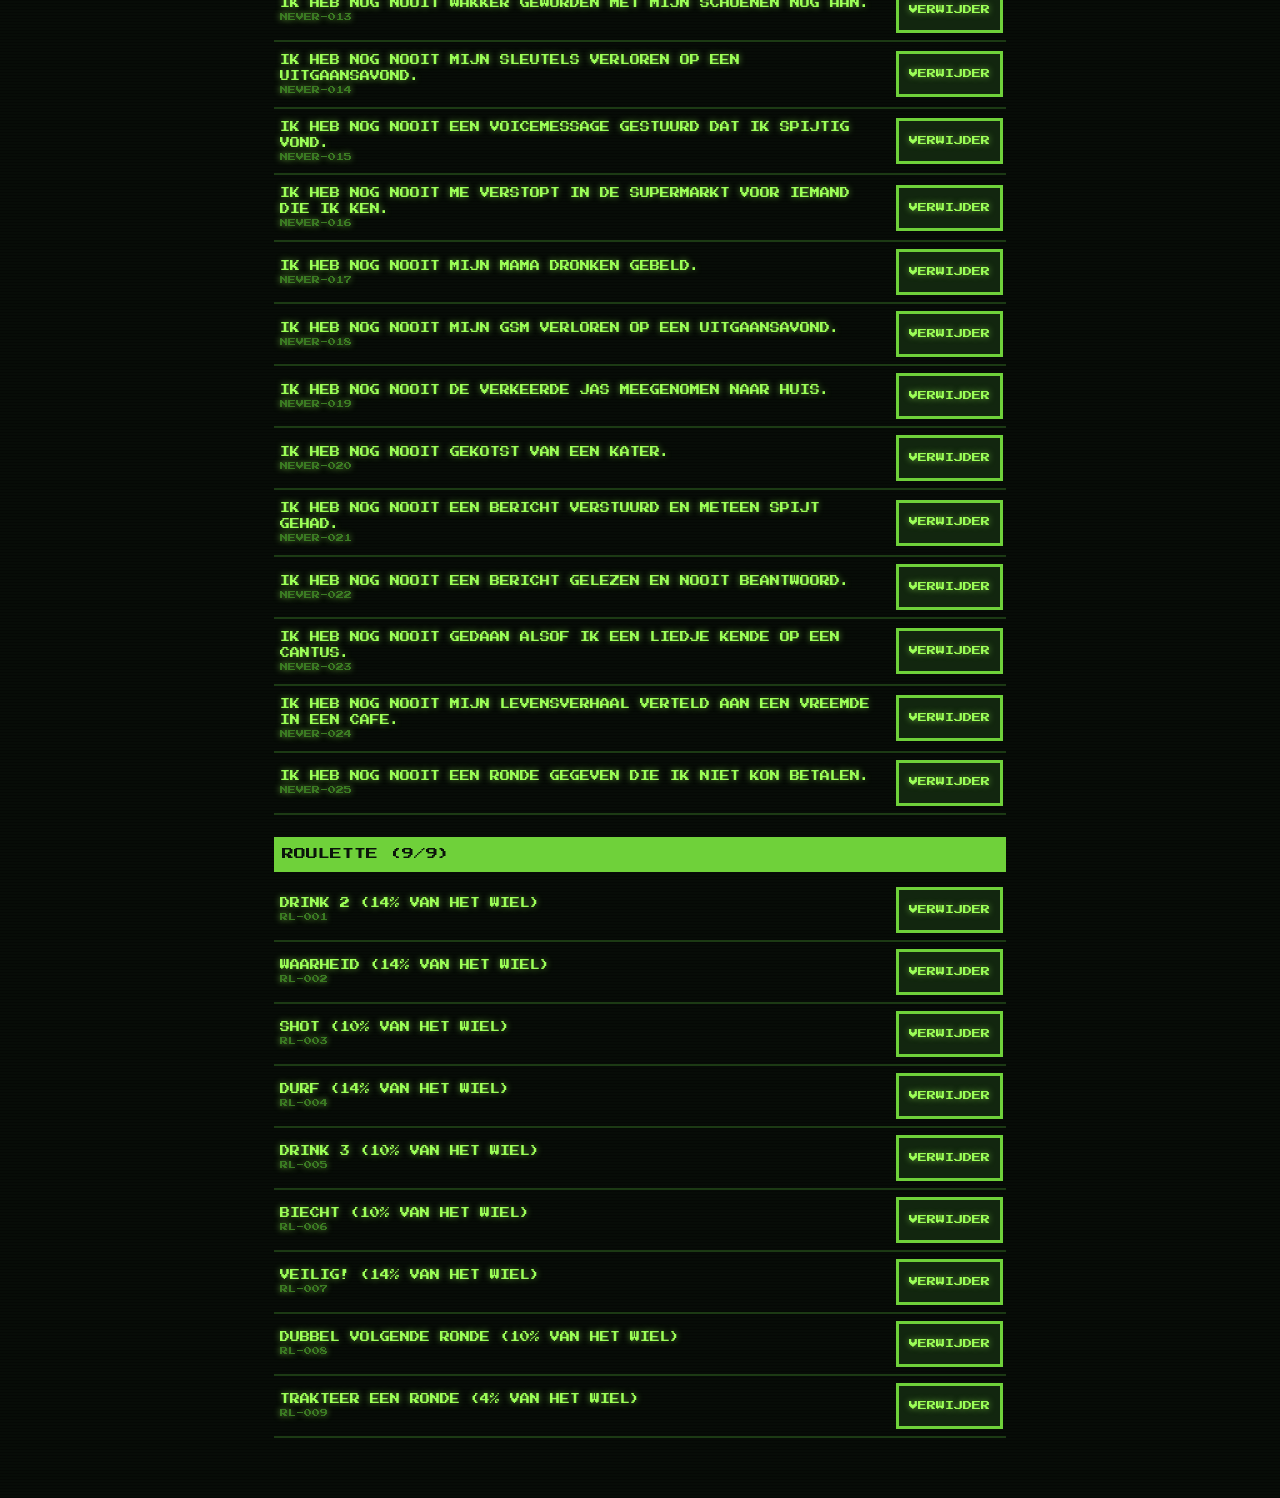
==== commit 58b46eb0: "All touch + full-screen CRT, bomb frozen on input screens, secrets + photo rounds, everything in Fle" ====
--- a/content.html
+++ b/content.html
@@ -1,39 +1,21 @@
 <!doctype html>
-<html lang="en">
+<html lang="nl">
 <head>
 <meta charset="utf-8">
 <meta name="viewport" content="width=device-width,initial-scale=1">
 <meta name="theme-color" content="#0b140b">
-<title>KABOOZE CONTENT</title>
+<title>KABOOZE INHOUD</title>
 <link rel="stylesheet" href="content.css">
 </head>
 <body>
 <main>
   <header>
-    <h1>KABOOZE CONTENT</h1>
-    <a class="b" href="index.html">BACK TO GAME</a>
+    <h1>KABOOZE INHOUD</h1>
+    <a class="b" href="index.html">TERUG NAAR HET SPEL</a>
   </header>
-  <p class="note">DELETE HIDES AN ITEM ON THIS DEVICE RIGHT AWAY. COPY THE LIST AND SEND IT TO THE MANAGER TO REMOVE THEM FOR GOOD.</p>
-  <input id="q" type="text" placeholder="SEARCH" autocomplete="off" spellcheck="false">
-  <div class="bar"><button class="b" id="copy">COPY REMOVED LIST</button><span id="rc"></span></div>
-  <details id="addbox" open>
-    <summary>ADD YOUR OWN</summary>
-    <p class="note">STORED ONLY ON THIS DEVICE. NEVER SENT ANYWHERE.</p>
-    <select id="ctype">
-      <option value="who">WHO QUESTION</option><option value="likely">MOST LIKELY TO</option><option value="post">WHO POSTED THIS</option>
-      <option value="truth">TRUTH</option><option value="dare">DARE</option><option value="category">HOT POTATO CATEGORY</option>
-      <option value="tot">THIS OR THAT (A | B)</option><option value="never">NEVER HAVE I EVER</option>
-    </select>
-    <input id="ctext" type="text" maxlength="120" placeholder="TEXT" autocomplete="off" spellcheck="false">
-    <input id="cauthor" type="text" maxlength="12" placeholder="PLAYER NAME THIS POST BELONGS TO" autocomplete="off" spellcheck="false" hidden>
-    <button id="cadd">ADD</button> <span id="cmsg" class="msg"></span>
-  </details>
-  <details id="packbox">
-    <summary>IMPORT PACK</summary>
-    <p class="note">PASTE A JSON ARRAY LIKE [{"type":"who","text":"WHO ...?"},{"type":"post","text":"...","author":"BERT"}]</p>
-    <textarea id="pack" rows="6" spellcheck="false" placeholder='[{"type":"post","text":"...","author":"BERT"}]'></textarea>
-    <button id="pimp">IMPORT</button> <span id="pmsg" class="msg"></span>
-  </details>
+  <p class="note">VERWIJDEREN VERBERGT EEN ITEM METEEN OP DIT TOESTEL. KOPIEER DE LIJST EN STUUR HEM DOOR OM ZE VOOR ALTIJD TE SCHRAPPEN.</p>
+  <input id="q" type="text" placeholder="ZOEKEN" autocomplete="off" spellcheck="false">
+  <div class="bar"><button class="b" id="copy">KOPIEER VERWIJDERDE LIJST</button><span id="rc"></span></div>
   <div id="list"></div>
 </main>
 <script src="js/content-fallback.js"></script>
